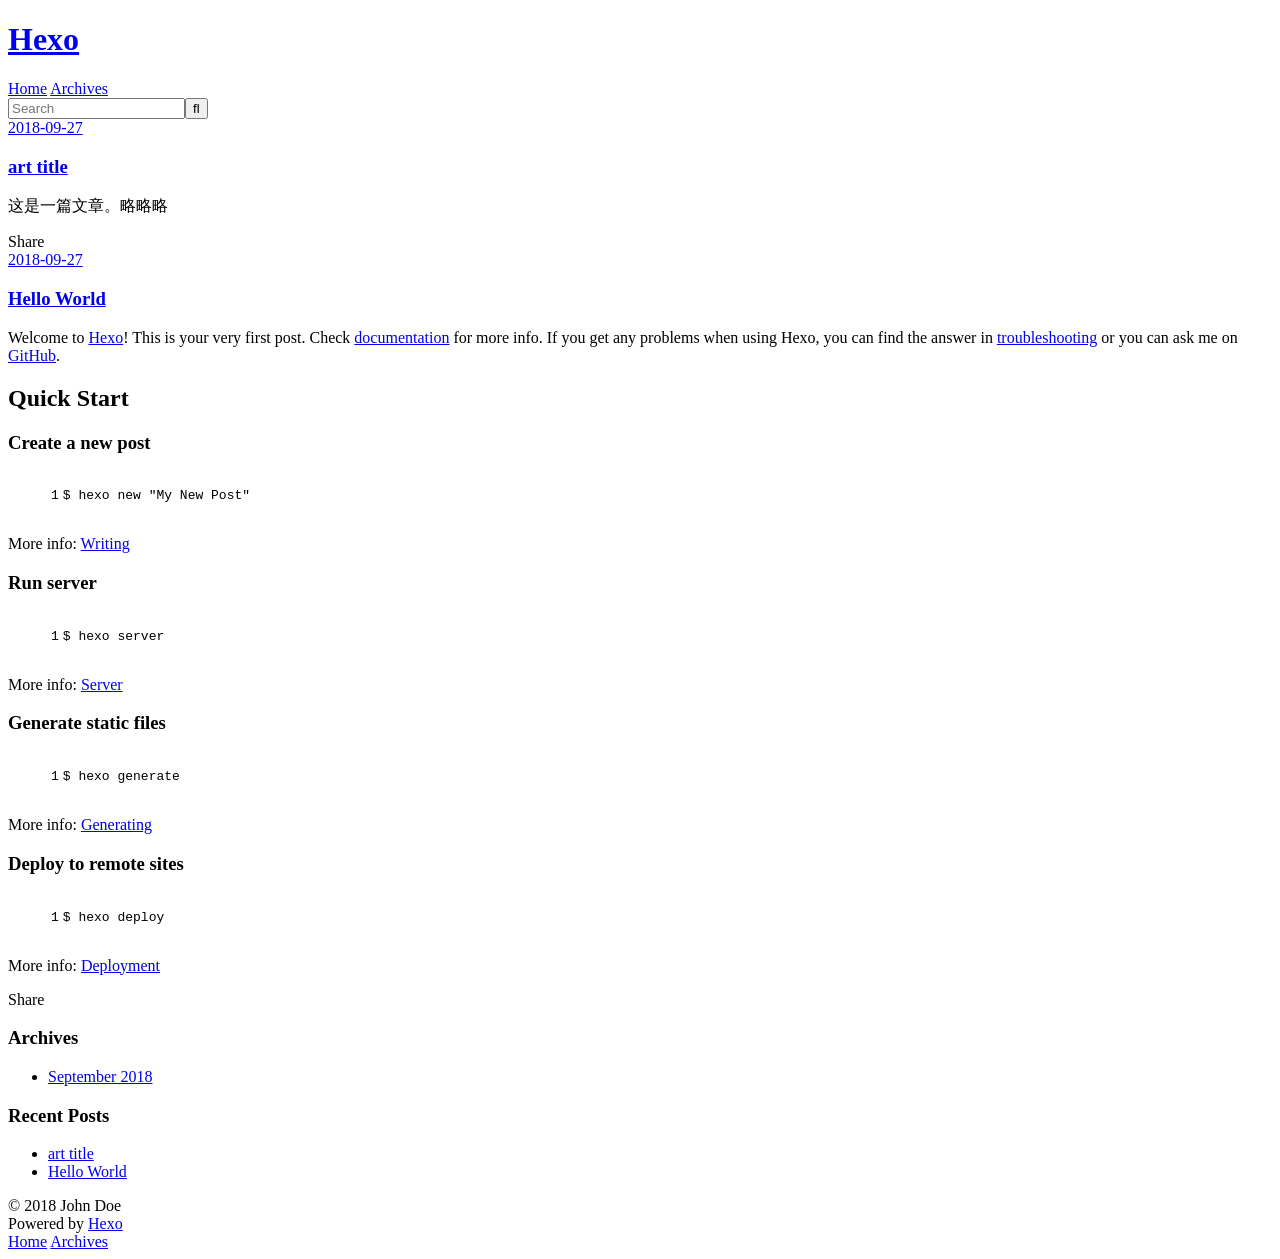
==== index.html @ 640b7ca9 "Site updated: 2018-09-27 11:17:04" ====
<!DOCTYPE html>
<html>
<head>
  <meta charset="utf-8">
  

  
  <title>Hexo</title>
  <meta name="viewport" content="width=device-width, initial-scale=1, maximum-scale=1">
  <meta property="og:type" content="website">
<meta property="og:title" content="Hexo">
<meta property="og:url" content="http://yoursite.com/index.html">
<meta property="og:site_name" content="Hexo">
<meta property="og:locale" content="default">
<meta name="twitter:card" content="summary">
<meta name="twitter:title" content="Hexo">
  
    <link rel="alternate" href="/atom.xml" title="Hexo" type="application/atom+xml">
  
  
    <link rel="icon" href="/favicon.png">
  
  
    <link href="//fonts.googleapis.com/css?family=Source+Code+Pro" rel="stylesheet" type="text/css">
  
  <link rel="stylesheet" href="/css/style.css">
</head>

<body>
  <div id="container">
    <div id="wrap">
      <header id="header">
  <div id="banner"></div>
  <div id="header-outer" class="outer">
    <div id="header-title" class="inner">
      <h1 id="logo-wrap">
        <a href="/" id="logo">Hexo</a>
      </h1>
      
    </div>
    <div id="header-inner" class="inner">
      <nav id="main-nav">
        <a id="main-nav-toggle" class="nav-icon"></a>
        
          <a class="main-nav-link" href="/">Home</a>
        
          <a class="main-nav-link" href="/archives">Archives</a>
        
      </nav>
      <nav id="sub-nav">
        
          <a id="nav-rss-link" class="nav-icon" href="/atom.xml" title="RSS Feed"></a>
        
        <a id="nav-search-btn" class="nav-icon" title="Search"></a>
      </nav>
      <div id="search-form-wrap">
        <form action="//google.com/search" method="get" accept-charset="UTF-8" class="search-form"><input type="search" name="q" class="search-form-input" placeholder="Search"><button type="submit" class="search-form-submit">&#xF002;</button><input type="hidden" name="sitesearch" value="http://yoursite.com"></form>
      </div>
    </div>
  </div>
</header>
      <div class="outer">
        <section id="main">
  
    <article id="post-art-title" class="article article-type-post" itemscope itemprop="blogPost">
  <div class="article-meta">
    <a href="/2018/09/27/art-title/" class="article-date">
  <time datetime="2018-09-27T03:15:51.000Z" itemprop="datePublished">2018-09-27</time>
</a>
    
  </div>
  <div class="article-inner">
    
    
      <header class="article-header">
        
  
    <h1 itemprop="name">
      <a class="article-title" href="/2018/09/27/art-title/">art title</a>
    </h1>
  

      </header>
    
    <div class="article-entry" itemprop="articleBody">
      
        <p>这是一篇文章。略略略</p>

      
    </div>
    <footer class="article-footer">
      <a data-url="http://yoursite.com/2018/09/27/art-title/" data-id="cjmk0c4ak0000vgu1s6z50jwd" class="article-share-link">Share</a>
      
      
    </footer>
  </div>
  
</article>


  
    <article id="post-hello-world" class="article article-type-post" itemscope itemprop="blogPost">
  <div class="article-meta">
    <a href="/2018/09/27/hello-world/" class="article-date">
  <time datetime="2018-09-27T02:35:08.079Z" itemprop="datePublished">2018-09-27</time>
</a>
    
  </div>
  <div class="article-inner">
    
    
      <header class="article-header">
        
  
    <h1 itemprop="name">
      <a class="article-title" href="/2018/09/27/hello-world/">Hello World</a>
    </h1>
  

      </header>
    
    <div class="article-entry" itemprop="articleBody">
      
        <p>Welcome to <a href="https://hexo.io/" target="_blank" rel="noopener">Hexo</a>! This is your very first post. Check <a href="https://hexo.io/docs/" target="_blank" rel="noopener">documentation</a> for more info. If you get any problems when using Hexo, you can find the answer in <a href="https://hexo.io/docs/troubleshooting.html" target="_blank" rel="noopener">troubleshooting</a> or you can ask me on <a href="https://github.com/hexojs/hexo/issues" target="_blank" rel="noopener">GitHub</a>.</p>
<h2 id="Quick-Start"><a href="#Quick-Start" class="headerlink" title="Quick Start"></a>Quick Start</h2><h3 id="Create-a-new-post"><a href="#Create-a-new-post" class="headerlink" title="Create a new post"></a>Create a new post</h3><figure class="highlight bash"><table><tr><td class="gutter"><pre><span class="line">1</span><br></pre></td><td class="code"><pre><span class="line">$ hexo new <span class="string">"My New Post"</span></span><br></pre></td></tr></table></figure>
<p>More info: <a href="https://hexo.io/docs/writing.html" target="_blank" rel="noopener">Writing</a></p>
<h3 id="Run-server"><a href="#Run-server" class="headerlink" title="Run server"></a>Run server</h3><figure class="highlight bash"><table><tr><td class="gutter"><pre><span class="line">1</span><br></pre></td><td class="code"><pre><span class="line">$ hexo server</span><br></pre></td></tr></table></figure>
<p>More info: <a href="https://hexo.io/docs/server.html" target="_blank" rel="noopener">Server</a></p>
<h3 id="Generate-static-files"><a href="#Generate-static-files" class="headerlink" title="Generate static files"></a>Generate static files</h3><figure class="highlight bash"><table><tr><td class="gutter"><pre><span class="line">1</span><br></pre></td><td class="code"><pre><span class="line">$ hexo generate</span><br></pre></td></tr></table></figure>
<p>More info: <a href="https://hexo.io/docs/generating.html" target="_blank" rel="noopener">Generating</a></p>
<h3 id="Deploy-to-remote-sites"><a href="#Deploy-to-remote-sites" class="headerlink" title="Deploy to remote sites"></a>Deploy to remote sites</h3><figure class="highlight bash"><table><tr><td class="gutter"><pre><span class="line">1</span><br></pre></td><td class="code"><pre><span class="line">$ hexo deploy</span><br></pre></td></tr></table></figure>
<p>More info: <a href="https://hexo.io/docs/deployment.html" target="_blank" rel="noopener">Deployment</a></p>

      
    </div>
    <footer class="article-footer">
      <a data-url="http://yoursite.com/2018/09/27/hello-world/" data-id="cjmk0c4ak0001vgu152ppiwdq" class="article-share-link">Share</a>
      
      
    </footer>
  </div>
  
</article>


  


</section>
        
          <aside id="sidebar">
  
    

  
    

  
    
  
    
  <div class="widget-wrap">
    <h3 class="widget-title">Archives</h3>
    <div class="widget">
      <ul class="archive-list"><li class="archive-list-item"><a class="archive-list-link" href="/archives/2018/09/">September 2018</a></li></ul>
    </div>
  </div>


  
    
  <div class="widget-wrap">
    <h3 class="widget-title">Recent Posts</h3>
    <div class="widget">
      <ul>
        
          <li>
            <a href="/2018/09/27/art-title/">art title</a>
          </li>
        
          <li>
            <a href="/2018/09/27/hello-world/">Hello World</a>
          </li>
        
      </ul>
    </div>
  </div>

  
</aside>
        
      </div>
      <footer id="footer">
  
  <div class="outer">
    <div id="footer-info" class="inner">
      &copy; 2018 John Doe<br>
      Powered by <a href="http://hexo.io/" target="_blank">Hexo</a>
    </div>
  </div>
</footer>
    </div>
    <nav id="mobile-nav">
  
    <a href="/" class="mobile-nav-link">Home</a>
  
    <a href="/archives" class="mobile-nav-link">Archives</a>
  
</nav>
    

<script src="//ajax.googleapis.com/ajax/libs/jquery/2.0.3/jquery.min.js"></script>


  <link rel="stylesheet" href="/fancybox/jquery.fancybox.css">
  <script src="/fancybox/jquery.fancybox.pack.js"></script>


<script src="/js/script.js"></script>



  </div>
</body>
</html>
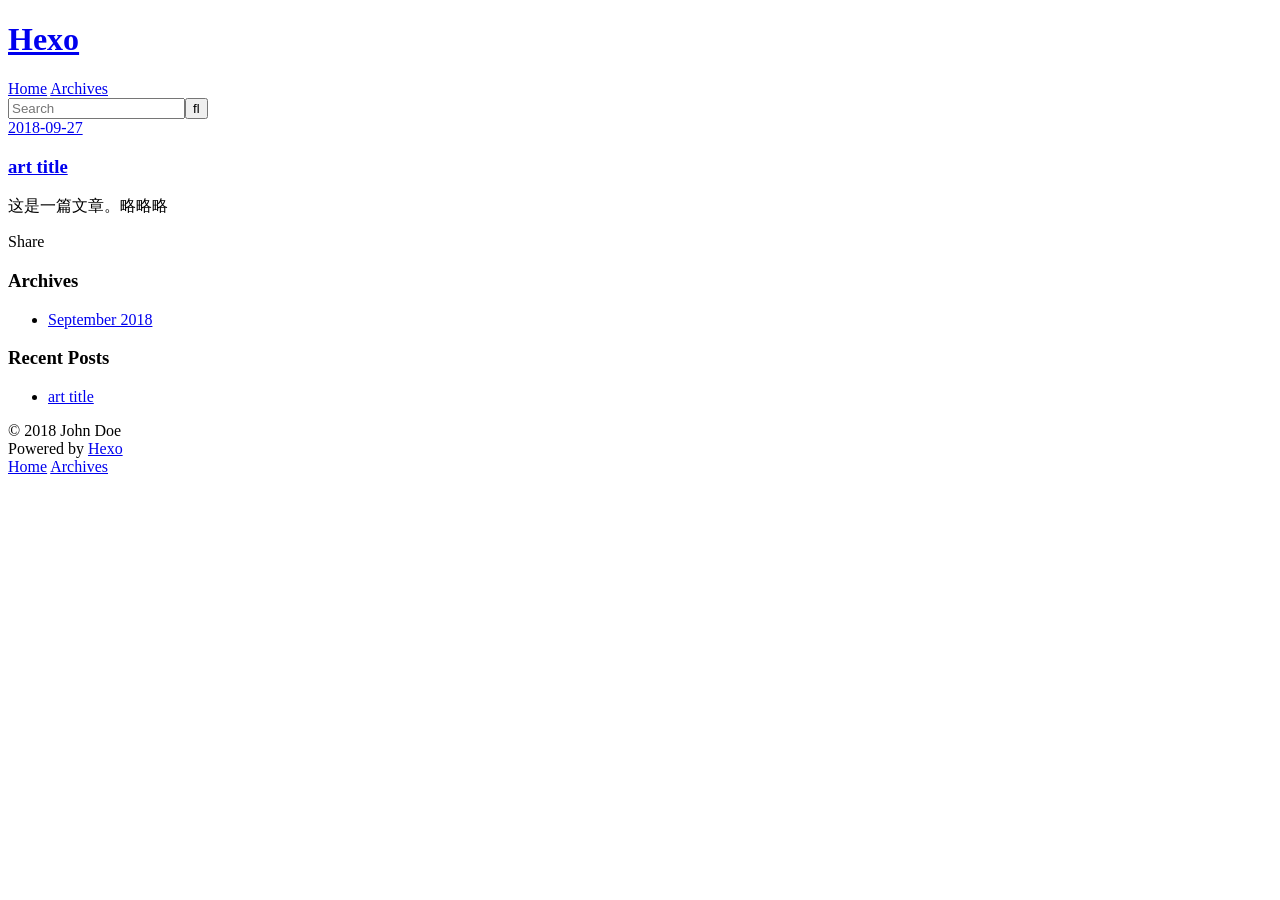
==== commit 0c1cc447: "Site updated: 2018-09-27 11:26:50" ====
--- a/index.html
+++ b/index.html
@@ -89,52 +89,7 @@
       
     </div>
     <footer class="article-footer">
-      <a data-url="http://yoursite.com/2018/09/27/art-title/" data-id="cjmk0c4ak0000vgu1s6z50jwd" class="article-share-link">Share</a>
-      
-      
-    </footer>
-  </div>
-  
-</article>
-
-
-  
-    <article id="post-hello-world" class="article article-type-post" itemscope itemprop="blogPost">
-  <div class="article-meta">
-    <a href="/2018/09/27/hello-world/" class="article-date">
-  <time datetime="2018-09-27T02:35:08.079Z" itemprop="datePublished">2018-09-27</time>
-</a>
-    
-  </div>
-  <div class="article-inner">
-    
-    
-      <header class="article-header">
-        
-  
-    <h1 itemprop="name">
-      <a class="article-title" href="/2018/09/27/hello-world/">Hello World</a>
-    </h1>
-  
-
-      </header>
-    
-    <div class="article-entry" itemprop="articleBody">
-      
-        <p>Welcome to <a href="https://hexo.io/" target="_blank" rel="noopener">Hexo</a>! This is your very first post. Check <a href="https://hexo.io/docs/" target="_blank" rel="noopener">documentation</a> for more info. If you get any problems when using Hexo, you can find the answer in <a href="https://hexo.io/docs/troubleshooting.html" target="_blank" rel="noopener">troubleshooting</a> or you can ask me on <a href="https://github.com/hexojs/hexo/issues" target="_blank" rel="noopener">GitHub</a>.</p>
-<h2 id="Quick-Start"><a href="#Quick-Start" class="headerlink" title="Quick Start"></a>Quick Start</h2><h3 id="Create-a-new-post"><a href="#Create-a-new-post" class="headerlink" title="Create a new post"></a>Create a new post</h3><figure class="highlight bash"><table><tr><td class="gutter"><pre><span class="line">1</span><br></pre></td><td class="code"><pre><span class="line">$ hexo new <span class="string">"My New Post"</span></span><br></pre></td></tr></table></figure>
-<p>More info: <a href="https://hexo.io/docs/writing.html" target="_blank" rel="noopener">Writing</a></p>
-<h3 id="Run-server"><a href="#Run-server" class="headerlink" title="Run server"></a>Run server</h3><figure class="highlight bash"><table><tr><td class="gutter"><pre><span class="line">1</span><br></pre></td><td class="code"><pre><span class="line">$ hexo server</span><br></pre></td></tr></table></figure>
-<p>More info: <a href="https://hexo.io/docs/server.html" target="_blank" rel="noopener">Server</a></p>
-<h3 id="Generate-static-files"><a href="#Generate-static-files" class="headerlink" title="Generate static files"></a>Generate static files</h3><figure class="highlight bash"><table><tr><td class="gutter"><pre><span class="line">1</span><br></pre></td><td class="code"><pre><span class="line">$ hexo generate</span><br></pre></td></tr></table></figure>
-<p>More info: <a href="https://hexo.io/docs/generating.html" target="_blank" rel="noopener">Generating</a></p>
-<h3 id="Deploy-to-remote-sites"><a href="#Deploy-to-remote-sites" class="headerlink" title="Deploy to remote sites"></a>Deploy to remote sites</h3><figure class="highlight bash"><table><tr><td class="gutter"><pre><span class="line">1</span><br></pre></td><td class="code"><pre><span class="line">$ hexo deploy</span><br></pre></td></tr></table></figure>
-<p>More info: <a href="https://hexo.io/docs/deployment.html" target="_blank" rel="noopener">Deployment</a></p>
-
-      
-    </div>
-    <footer class="article-footer">
-      <a data-url="http://yoursite.com/2018/09/27/hello-world/" data-id="cjmk0c4ak0001vgu152ppiwdq" class="article-share-link">Share</a>
+      <a data-url="http://yoursite.com/2018/09/27/art-title/" data-id="cjmk0ost70000u4u1k6teid4o" class="article-share-link">Share</a>
       
       
     </footer>
@@ -178,10 +133,6 @@
             <a href="/2018/09/27/art-title/">art title</a>
           </li>
         
-          <li>
-            <a href="/2018/09/27/hello-world/">Hello World</a>
-          </li>
-        
       </ul>
     </div>
   </div>
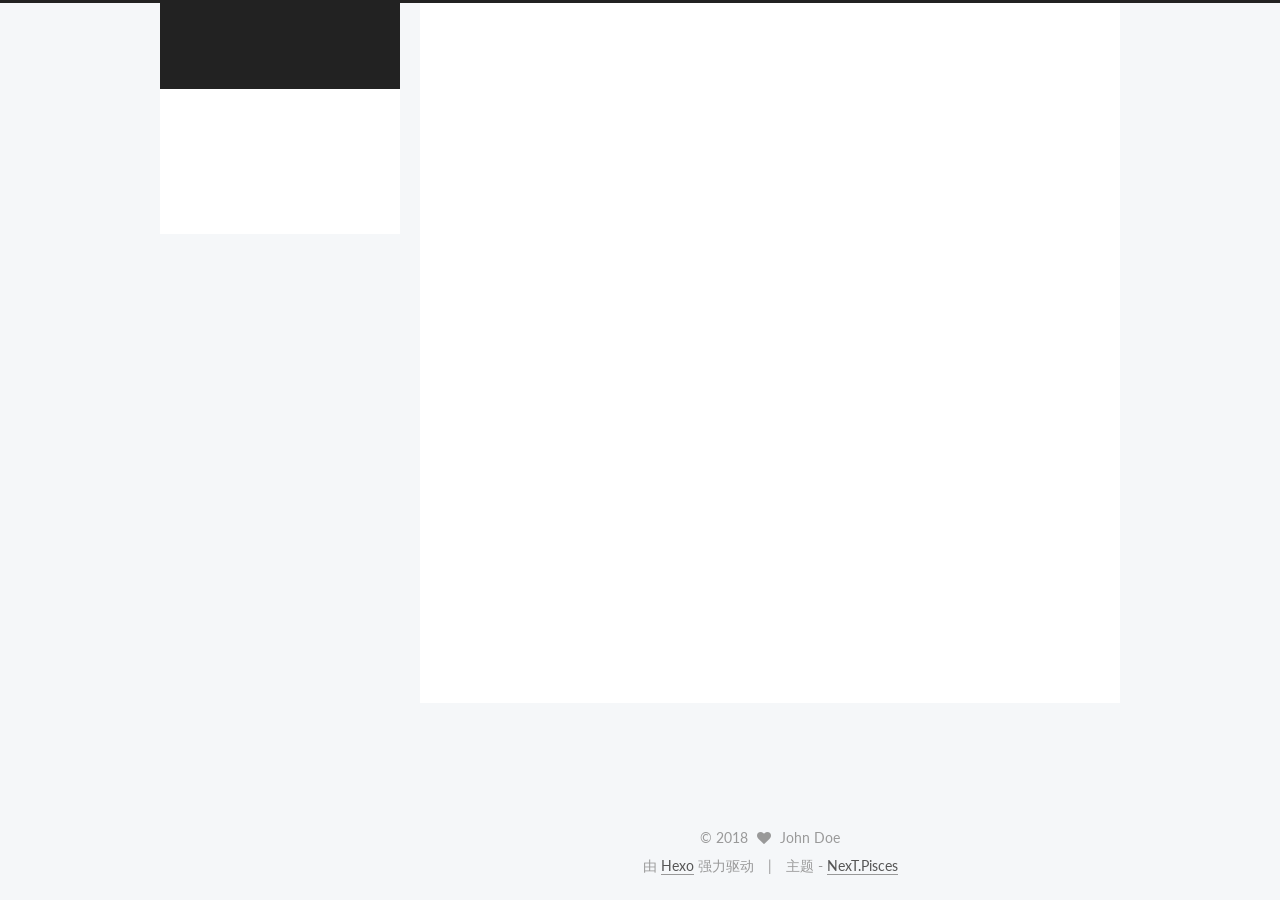
==== commit 8c8698f7: "Site updated: 2018-09-27 18:50:25" ====
--- a/index.html
+++ b/index.html
@@ -1,176 +1,623 @@
 <!DOCTYPE html>
-<html>
+
+
+
+  
+
+
+<html class="theme-next pisces use-motion" lang="zh-Hans">
 <head>
-  <meta charset="utf-8">
-  
-
-  
-  <title>Hexo</title>
-  <meta name="viewport" content="width=device-width, initial-scale=1, maximum-scale=1">
-  <meta property="og:type" content="website">
+  <meta charset="UTF-8"/>
+<meta http-equiv="X-UA-Compatible" content="IE=edge" />
+<meta name="viewport" content="width=device-width, initial-scale=1, maximum-scale=1"/>
+<meta name="theme-color" content="#222">
+
+
+
+
+
+
+
+
+
+<meta http-equiv="Cache-Control" content="no-transform" />
+<meta http-equiv="Cache-Control" content="no-siteapp" />
+
+
+
+
+
+
+
+
+
+
+
+
+
+
+
+  
+  
+  <link href="/lib/fancybox/source/jquery.fancybox.css?v=2.1.5" rel="stylesheet" type="text/css" />
+
+
+
+
+  
+  
+  
+  
+
+  
+    
+    
+  
+
+  
+
+  
+
+  
+
+  
+
+  
+    
+    
+    <link href="//fonts.googleapis.com/css?family=Lato:300,300italic,400,400italic,700,700italic&subset=latin,latin-ext" rel="stylesheet" type="text/css">
+  
+
+
+
+
+
+
+<link href="/lib/font-awesome/css/font-awesome.min.css?v=4.6.2" rel="stylesheet" type="text/css" />
+
+<link href="/css/main.css?v=5.1.2" rel="stylesheet" type="text/css" />
+
+
+  <meta name="keywords" content="Hexo, NexT" />
+
+
+
+
+
+
+
+
+  <link rel="shortcut icon" type="image/x-icon" href="/favicon.ico?v=5.1.2" />
+
+
+
+
+
+
+<meta property="og:type" content="website">
 <meta property="og:title" content="Hexo">
 <meta property="og:url" content="http://yoursite.com/index.html">
 <meta property="og:site_name" content="Hexo">
-<meta property="og:locale" content="default">
+<meta property="og:locale" content="zh-Hans">
 <meta name="twitter:card" content="summary">
 <meta name="twitter:title" content="Hexo">
-  
-    <link rel="alternate" href="/atom.xml" title="Hexo" type="application/atom+xml">
-  
-  
-    <link rel="icon" href="/favicon.png">
-  
-  
-    <link href="//fonts.googleapis.com/css?family=Source+Code+Pro" rel="stylesheet" type="text/css">
-  
-  <link rel="stylesheet" href="/css/style.css">
+
+
+
+<script type="text/javascript" id="hexo.configurations">
+  var NexT = window.NexT || {};
+  var CONFIG = {
+    root: '/',
+    scheme: 'Pisces',
+    sidebar: {"position":"left","display":"post","offset":12,"offset_float":12,"b2t":false,"scrollpercent":false,"onmobile":false},
+    fancybox: true,
+    tabs: true,
+    motion: true,
+    duoshuo: {
+      userId: '0',
+      author: '博主'
+    },
+    algolia: {
+      applicationID: '',
+      apiKey: '',
+      indexName: '',
+      hits: {"per_page":10},
+      labels: {"input_placeholder":"Search for Posts","hits_empty":"We didn't find any results for the search: ${query}","hits_stats":"${hits} results found in ${time} ms"}
+    }
+  };
+</script>
+
+
+
+  <link rel="canonical" href="http://yoursite.com/"/>
+
+
+
+
+
+  <title>Hexo</title>
+  
+
+
+
+
+
+
+
+
+
+
+
+
+
+
 </head>
 
-<body>
-  <div id="container">
-    <div id="wrap">
-      <header id="header">
-  <div id="banner"></div>
-  <div id="header-outer" class="outer">
-    <div id="header-title" class="inner">
-      <h1 id="logo-wrap">
-        <a href="/" id="logo">Hexo</a>
-      </h1>
-      
+<body itemscope itemtype="http://schema.org/WebPage" lang="zh-Hans">
+
+  
+  
+    
+  
+
+  <div class="container sidebar-position-left 
+   page-home 
+ ">
+    <div class="headband"></div>
+
+    <header id="header" class="header" itemscope itemtype="http://schema.org/WPHeader">
+      <div class="header-inner"><div class="site-brand-wrapper">
+  <div class="site-meta ">
+    
+
+    <div class="custom-logo-site-title">
+      <a href="/"  class="brand" rel="start">
+        <span class="logo-line-before"><i></i></span>
+        <span class="site-title">Hexo</span>
+        <span class="logo-line-after"><i></i></span>
+      </a>
     </div>
-    <div id="header-inner" class="inner">
-      <nav id="main-nav">
-        <a id="main-nav-toggle" class="nav-icon"></a>
-        
-          <a class="main-nav-link" href="/">Home</a>
-        
-          <a class="main-nav-link" href="/archives">Archives</a>
-        
-      </nav>
-      <nav id="sub-nav">
-        
-          <a id="nav-rss-link" class="nav-icon" href="/atom.xml" title="RSS Feed"></a>
-        
-        <a id="nav-search-btn" class="nav-icon" title="Search"></a>
-      </nav>
-      <div id="search-form-wrap">
-        <form action="//google.com/search" method="get" accept-charset="UTF-8" class="search-form"><input type="search" name="q" class="search-form-input" placeholder="Search"><button type="submit" class="search-form-submit">&#xF002;</button><input type="hidden" name="sitesearch" value="http://yoursite.com"></form>
-      </div>
+      
+        <p class="site-subtitle"></p>
+      
+  </div>
+
+  <div class="site-nav-toggle">
+    <button>
+      <span class="btn-bar"></span>
+      <span class="btn-bar"></span>
+      <span class="btn-bar"></span>
+    </button>
+  </div>
+</div>
+
+<nav class="site-nav">
+  
+
+  
+    <ul id="menu" class="menu">
+      
+        
+        <li class="menu-item menu-item-home">
+          <a href="/" rel="section">
+            
+              <i class="menu-item-icon fa fa-fw fa-home"></i> <br />
+            
+            首页
+          </a>
+        </li>
+      
+        
+        <li class="menu-item menu-item-archives">
+          <a href="/archives/" rel="section">
+            
+              <i class="menu-item-icon fa fa-fw fa-archive"></i> <br />
+            
+            归档
+          </a>
+        </li>
+      
+        
+        <li class="menu-item menu-item-tags">
+          <a href="/tags/" rel="section">
+            
+              <i class="menu-item-icon fa fa-fw fa-tags"></i> <br />
+            
+            标签
+          </a>
+        </li>
+      
+
+      
+    </ul>
+  
+
+  
+</nav>
+
+
+
+ </div>
+    </header>
+
+    <main id="main" class="main">
+      <div class="main-inner">
+        <div class="content-wrap">
+          <div id="content" class="content">
+            
+  <section id="posts" class="posts-expand">
+    
+      
+
+  
+
+  
+  
+  
+
+  <article class="post post-type-normal" itemscope itemtype="http://schema.org/Article">
+  
+  
+  
+  <div class="post-block">
+    <link itemprop="mainEntityOfPage" href="http://yoursite.com/2018/09/27/art-title/">
+
+    <span hidden itemprop="author" itemscope itemtype="http://schema.org/Person">
+      <meta itemprop="name" content="John Doe">
+      <meta itemprop="description" content="">
+      <meta itemprop="image" content="/images/avatar.gif">
+    </span>
+
+    <span hidden itemprop="publisher" itemscope itemtype="http://schema.org/Organization">
+      <meta itemprop="name" content="Hexo">
+    </span>
+
+    
+      <header class="post-header">
+
+        
+        
+          <h1 class="post-title" itemprop="name headline">
+                
+                <a class="post-title-link" href="/2018/09/27/art-title/" itemprop="url">art title</a></h1>
+        
+
+        <div class="post-meta">
+          <span class="post-time">
+            
+              <span class="post-meta-item-icon">
+                <i class="fa fa-calendar-o"></i>
+              </span>
+              
+                <span class="post-meta-item-text">发表于</span>
+              
+              <time title="创建于" itemprop="dateCreated datePublished" datetime="2018-09-27T11:15:51+08:00">
+                2018-09-27
+              </time>
+            
+
+            
+
+            
+          </span>
+
+          
+
+          
+            
+          
+
+          
+          
+
+          
+
+          
+
+          
+
+        </div>
+      </header>
+    
+
+    
+    
+    
+    <div class="post-body" itemprop="articleBody">
+
+      
+      
+
+      
+        
+          
+            <p>这是一篇文章。略略略</p>
+
+          
+        
+      
+    </div>
+    
+    
+    
+
+    
+
+    
+
+    
+
+    <footer class="post-footer">
+      
+
+      
+
+      
+
+      
+      
+        <div class="post-eof"></div>
+      
+    </footer>
+  </div>
+  
+  
+  
+  </article>
+
+
+    
+  </section>
+
+  
+
+
+          </div>
+          
+
+
+          
+
+        </div>
+        
+          
+  
+  <div class="sidebar-toggle">
+    <div class="sidebar-toggle-line-wrap">
+      <span class="sidebar-toggle-line sidebar-toggle-line-first"></span>
+      <span class="sidebar-toggle-line sidebar-toggle-line-middle"></span>
+      <span class="sidebar-toggle-line sidebar-toggle-line-last"></span>
     </div>
   </div>
-</header>
-      <div class="outer">
-        <section id="main">
-  
-    <article id="post-art-title" class="article article-type-post" itemscope itemprop="blogPost">
-  <div class="article-meta">
-    <a href="/2018/09/27/art-title/" class="article-date">
-  <time datetime="2018-09-27T03:15:51.000Z" itemprop="datePublished">2018-09-27</time>
-</a>
-    
+
+  <aside id="sidebar" class="sidebar">
+    
+    <div class="sidebar-inner">
+
+      
+
+      
+
+      <section class="site-overview sidebar-panel sidebar-panel-active">
+        <div class="site-author motion-element" itemprop="author" itemscope itemtype="http://schema.org/Person">
+          <img class="site-author-image" itemprop="image"
+               src="/images/avatar.gif"
+               alt="John Doe" />
+          <p class="site-author-name" itemprop="name">John Doe</p>
+           
+              <p class="site-description motion-element" itemprop="description"></p>
+          
+        </div>
+        <nav class="site-state motion-element">
+
+          
+            <div class="site-state-item site-state-posts">
+              <a href="/archives/">
+                <span class="site-state-item-count">1</span>
+                <span class="site-state-item-name">日志</span>
+              </a>
+            </div>
+          
+
+          
+
+          
+
+        </nav>
+
+        
+
+        <div class="links-of-author motion-element">
+          
+        </div>
+
+        
+        
+
+        
+        
+
+        
+
+
+      </section>
+
+      
+
+      
+
+    </div>
+  </aside>
+
+
+        
+      </div>
+    </main>
+
+    <footer id="footer" class="footer">
+      <div class="footer-inner">
+        <div class="copyright" >
+  
+  &copy; 
+  <span itemprop="copyrightYear">2018</span>
+  <span class="with-love">
+    <i class="fa fa-heart"></i>
+  </span>
+  <span class="author" itemprop="copyrightHolder">John Doe</span>
+</div>
+
+
+<div class="powered-by">
+  由 <a class="theme-link" href="https://hexo.io">Hexo</a> 强力驱动
+</div>
+
+<div class="theme-info">
+  主题 -
+  <a class="theme-link" href="https://github.com/iissnan/hexo-theme-next">
+    NexT.Pisces
+  </a>
+</div>
+
+
+        
+
+        
+      </div>
+    </footer>
+
+    
+      <div class="back-to-top">
+        <i class="fa fa-arrow-up"></i>
+        
+      </div>
+    
+
   </div>
-  <div class="article-inner">
-    
-    
-      <header class="article-header">
-        
-  
-    <h1 itemprop="name">
-      <a class="article-title" href="/2018/09/27/art-title/">art title</a>
-    </h1>
-  
-
-      </header>
-    
-    <div class="article-entry" itemprop="articleBody">
-      
-        <p>这是一篇文章。略略略</p>
-
-      
-    </div>
-    <footer class="article-footer">
-      <a data-url="http://yoursite.com/2018/09/27/art-title/" data-id="cjmk0ost70000u4u1k6teid4o" class="article-share-link">Share</a>
-      
-      
-    </footer>
-  </div>
-  
-</article>
-
-
-  
-
-
-</section>
-        
-          <aside id="sidebar">
-  
-    
-
-  
-    
-
-  
-    
-  
-    
-  <div class="widget-wrap">
-    <h3 class="widget-title">Archives</h3>
-    <div class="widget">
-      <ul class="archive-list"><li class="archive-list-item"><a class="archive-list-link" href="/archives/2018/09/">September 2018</a></li></ul>
-    </div>
-  </div>
-
-
-  
-    
-  <div class="widget-wrap">
-    <h3 class="widget-title">Recent Posts</h3>
-    <div class="widget">
-      <ul>
-        
-          <li>
-            <a href="/2018/09/27/art-title/">art title</a>
-          </li>
-        
-      </ul>
-    </div>
-  </div>
-
-  
-</aside>
-        
-      </div>
-      <footer id="footer">
-  
-  <div class="outer">
-    <div id="footer-info" class="inner">
-      &copy; 2018 John Doe<br>
-      Powered by <a href="http://hexo.io/" target="_blank">Hexo</a>
-    </div>
-  </div>
-</footer>
-    </div>
-    <nav id="mobile-nav">
-  
-    <a href="/" class="mobile-nav-link">Home</a>
-  
-    <a href="/archives" class="mobile-nav-link">Archives</a>
-  
-</nav>
-    
-
-<script src="//ajax.googleapis.com/ajax/libs/jquery/2.0.3/jquery.min.js"></script>
-
-
-  <link rel="stylesheet" href="/fancybox/jquery.fancybox.css">
-  <script src="/fancybox/jquery.fancybox.pack.js"></script>
-
-
-<script src="/js/script.js"></script>
-
-
-
-  </div>
+
+  
+
+<script type="text/javascript">
+  if (Object.prototype.toString.call(window.Promise) !== '[object Function]') {
+    window.Promise = null;
+  }
+</script>
+
+
+
+
+
+
+
+
+
+  
+
+
+
+
+
+
+
+
+
+
+
+
+  
+  <script type="text/javascript" src="/lib/jquery/index.js?v=2.1.3"></script>
+
+  
+  <script type="text/javascript" src="/lib/fastclick/lib/fastclick.min.js?v=1.0.6"></script>
+
+  
+  <script type="text/javascript" src="/lib/jquery_lazyload/jquery.lazyload.js?v=1.9.7"></script>
+
+  
+  <script type="text/javascript" src="/lib/velocity/velocity.min.js?v=1.2.1"></script>
+
+  
+  <script type="text/javascript" src="/lib/velocity/velocity.ui.min.js?v=1.2.1"></script>
+
+  
+  <script type="text/javascript" src="/lib/fancybox/source/jquery.fancybox.pack.js?v=2.1.5"></script>
+
+
+  
+
+
+  <script type="text/javascript" src="/js/src/utils.js?v=5.1.2"></script>
+
+  <script type="text/javascript" src="/js/src/motion.js?v=5.1.2"></script>
+
+
+
+  
+  
+
+
+  <script type="text/javascript" src="/js/src/affix.js?v=5.1.2"></script>
+
+  <script type="text/javascript" src="/js/src/schemes/pisces.js?v=5.1.2"></script>
+
+
+
+  
+    <script type="text/javascript" src="/js/src/scrollspy.js?v=5.1.2"></script>
+<script type="text/javascript" src="/js/src/post-details.js?v=5.1.2"></script>
+
+  
+
+  
+
+
+  <script type="text/javascript" src="/js/src/bootstrap.js?v=5.1.2"></script>
+
+
+
+  
+
+
+  
+
+
+
+
+	
+
+
+
+
+
+  
+
+
+
+
+
+  
+
+
+
+
+
+
+  
+
+
+
+
+
+  
+
+  
+
+  
+
+  
+
+  
+
+  
+
 </body>
-</html>+</html>
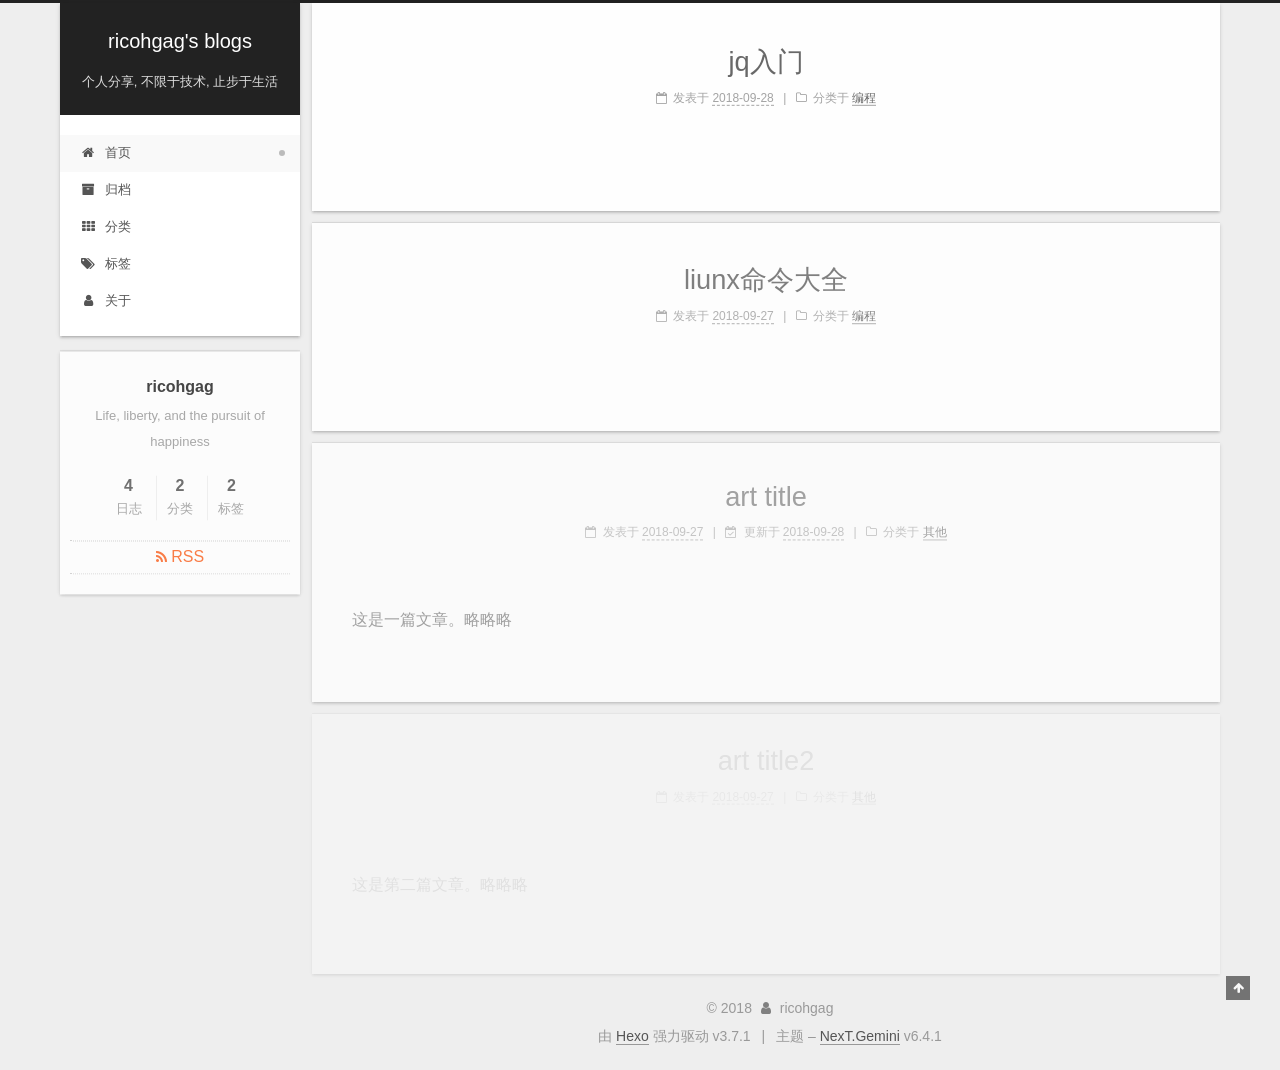
==== commit aeefcfcb: "Site updated: 2018-09-28 18:58:47" ====
--- a/index.html
+++ b/index.html
@@ -2,15 +2,27 @@
 
 
 
-  
-
-
-<html class="theme-next pisces use-motion" lang="zh-Hans">
+
+
+
+
+
+
+
+
+
+  
+
+
+<html class="theme-next gemini use-motion" lang="zh-CN">
 <head>
   <meta charset="UTF-8"/>
 <meta http-equiv="X-UA-Compatible" content="IE=edge" />
-<meta name="viewport" content="width=device-width, initial-scale=1, maximum-scale=1"/>
+<meta name="viewport" content="width=device-width, initial-scale=1, maximum-scale=2"/>
 <meta name="theme-color" content="#222">
+
+
+
 
 
 
@@ -37,36 +49,7 @@
 
 
 
-  
-  
-  <link href="/lib/fancybox/source/jquery.fancybox.css?v=2.1.5" rel="stylesheet" type="text/css" />
-
-
-
-
-  
-  
-  
-  
-
-  
-    
-    
-  
-
-  
-
-  
-
-  
-
-  
-
-  
-    
-    
-    <link href="//fonts.googleapis.com/css?family=Lato:300,300italic,400,400italic,700,700italic&subset=latin,latin-ext" rel="stylesheet" type="text/css">
-  
+
 
 
 
@@ -75,32 +58,25 @@
 
 <link href="/lib/font-awesome/css/font-awesome.min.css?v=4.6.2" rel="stylesheet" type="text/css" />
 
-<link href="/css/main.css?v=5.1.2" rel="stylesheet" type="text/css" />
-
-
-  <meta name="keywords" content="Hexo, NexT" />
-
-
-
-
-
-
-
-
-  <link rel="shortcut icon" type="image/x-icon" href="/favicon.ico?v=5.1.2" />
-
-
-
-
-
-
-<meta property="og:type" content="website">
-<meta property="og:title" content="Hexo">
-<meta property="og:url" content="http://yoursite.com/index.html">
-<meta property="og:site_name" content="Hexo">
-<meta property="og:locale" content="zh-Hans">
-<meta name="twitter:card" content="summary">
-<meta name="twitter:title" content="Hexo">
+<link href="/css/main.css?v=6.4.1" rel="stylesheet" type="text/css" />
+
+
+  <link rel="apple-touch-icon" sizes="180x180" href="/images/apple-touch-icon-next.png?v=6.4.1">
+
+
+  <link rel="icon" type="image/png" sizes="32x32" href="/images/favicon-32x32-next.png?v=6.4.1">
+
+
+  <link rel="icon" type="image/png" sizes="16x16" href="/images/favicon-16x16-next.png?v=6.4.1">
+
+
+  <link rel="mask-icon" href="/images/logo.svg?v=6.4.1" color="#222">
+
+
+
+
+
+
 
 
 
@@ -108,15 +84,14 @@
   var NexT = window.NexT || {};
   var CONFIG = {
     root: '/',
-    scheme: 'Pisces',
-    sidebar: {"position":"left","display":"post","offset":12,"offset_float":12,"b2t":false,"scrollpercent":false,"onmobile":false},
-    fancybox: true,
+    scheme: 'Gemini',
+    version: '6.4.1',
+    sidebar: {"position":"left","display":"post","offset":12,"b2t":false,"scrollpercent":false,"onmobile":false},
+    fancybox: false,
+    fastclick: false,
+    lazyload: false,
     tabs: true,
-    motion: true,
-    duoshuo: {
-      userId: '0',
-      author: '博主'
-    },
+    motion: {"enable":true,"async":false,"transition":{"post_block":"fadeIn","post_header":"slideDownIn","post_body":"slideDownIn","coll_header":"slideLeftIn","sidebar":"slideUpIn"}},
     algolia: {
       applicationID: '',
       apiKey: '',
@@ -128,32 +103,80 @@
 </script>
 
 
+  
+
+
+
+
+  <meta name="description" content="Life, liberty, and the pursuit of happiness">
+<meta property="og:type" content="website">
+<meta property="og:title" content="ricohgag&#39;s blogs">
+<meta property="og:url" content="http://yoursite.com/index.html">
+<meta property="og:site_name" content="ricohgag&#39;s blogs">
+<meta property="og:description" content="Life, liberty, and the pursuit of happiness">
+<meta property="og:locale" content="zh-CN">
+<meta name="twitter:card" content="summary">
+<meta name="twitter:title" content="ricohgag&#39;s blogs">
+<meta name="twitter:description" content="Life, liberty, and the pursuit of happiness">
+
+
+
+  <link rel="alternate" href="/atom.xml" title="ricohgag's blogs" type="application/atom+xml" />
+
+
+
 
   <link rel="canonical" href="http://yoursite.com/"/>
 
 
 
-
-
-  <title>Hexo</title>
-  
-
-
-
-
-
-
-
-
-
-
-
-
-
+<script type="text/javascript" id="page.configurations">
+  CONFIG.page = {
+    sidebar: "",
+  };
+</script>
+
+  <title>ricohgag's blogs</title>
+  
+
+
+
+
+
+
+
+
+
+  <noscript>
+  <style type="text/css">
+    .use-motion .motion-element,
+    .use-motion .brand,
+    .use-motion .menu-item,
+    .sidebar-inner,
+    .use-motion .post-block,
+    .use-motion .pagination,
+    .use-motion .comments,
+    .use-motion .post-header,
+    .use-motion .post-body,
+    .use-motion .collection-title { opacity: initial; }
+
+    .use-motion .logo,
+    .use-motion .site-title,
+    .use-motion .site-subtitle {
+      opacity: initial;
+      top: initial;
+    }
+
+    .use-motion {
+      .logo-line-before i { left: initial; }
+      .logo-line-after i { right: initial; }
+    }
+  </style>
+</noscript>
 
 </head>
 
-<body itemscope itemtype="http://schema.org/WebPage" lang="zh-Hans">
+<body itemscope itemtype="http://schema.org/WebPage" lang="zh-CN">
 
   
   
@@ -161,8 +184,7 @@
   
 
   <div class="container sidebar-position-left 
-   page-home 
- ">
+  page-home">
     <div class="headband"></div>
 
     <header id="header" class="header" itemscope itemtype="http://schema.org/WPHeader">
@@ -171,19 +193,21 @@
     
 
     <div class="custom-logo-site-title">
-      <a href="/"  class="brand" rel="start">
+      <a href="/" class="brand" rel="start">
         <span class="logo-line-before"><i></i></span>
-        <span class="site-title">Hexo</span>
+        <span class="site-title">ricohgag's blogs</span>
         <span class="logo-line-after"><i></i></span>
       </a>
     </div>
-      
-        <p class="site-subtitle"></p>
-      
+    
+      
+        <p class="site-subtitle">个人分享, 不限于技术, 止步于生活</p>
+      
+    
   </div>
 
   <div class="site-nav-toggle">
-    <button>
+    <button aria-label="切换导航栏">
       <span class="btn-bar"></span>
       <span class="btn-bar"></span>
       <span class="btn-bar"></span>
@@ -191,58 +215,82 @@
   </div>
 </div>
 
+
+
 <nav class="site-nav">
   
-
-  
     <ul id="menu" class="menu">
       
         
-        <li class="menu-item menu-item-home">
-          <a href="/" rel="section">
-            
-              <i class="menu-item-icon fa fa-fw fa-home"></i> <br />
-            
-            首页
-          </a>
-        </li>
-      
-        
-        <li class="menu-item menu-item-archives">
-          <a href="/archives/" rel="section">
-            
-              <i class="menu-item-icon fa fa-fw fa-archive"></i> <br />
-            
-            归档
-          </a>
-        </li>
-      
-        
-        <li class="menu-item menu-item-tags">
-          <a href="/tags/" rel="section">
-            
-              <i class="menu-item-icon fa fa-fw fa-tags"></i> <br />
-            
-            标签
-          </a>
-        </li>
-      
-
+        
+        
+          
+          <li class="menu-item menu-item-home menu-item-active">
+    <a href="/" rel="section">
+      <i class="menu-item-icon fa fa-fw fa-home"></i> <br />首页</a>
+  </li>
+        
+        
+        
+          
+          <li class="menu-item menu-item-archives">
+    <a href="/archives/" rel="section">
+      <i class="menu-item-icon fa fa-fw fa-archive"></i> <br />归档</a>
+  </li>
+        
+        
+        
+          
+          <li class="menu-item menu-item-categories">
+    <a href="/categories/" rel="section">
+      <i class="menu-item-icon fa fa-fw fa-th"></i> <br />分类</a>
+  </li>
+        
+        
+        
+          
+          <li class="menu-item menu-item-tags">
+    <a href="/tags/" rel="section">
+      <i class="menu-item-icon fa fa-fw fa-tags"></i> <br />标签</a>
+  </li>
+        
+        
+        
+          
+          <li class="menu-item menu-item-about">
+    <a href="/about/" rel="section">
+      <i class="menu-item-icon fa fa-fw fa-user"></i> <br />关于</a>
+  </li>
+
+      
       
     </ul>
   
 
   
+
+  
 </nav>
 
 
 
- </div>
+  
+
+
+
+</div>
     </header>
+
+    
+
 
     <main id="main" class="main">
       <div class="main-inner">
         <div class="content-wrap">
+          
+            
+
+          
           <div id="content" class="content">
             
   <section id="posts" class="posts-expand">
@@ -255,21 +303,23 @@
   
   
 
+  
+
   <article class="post post-type-normal" itemscope itemtype="http://schema.org/Article">
   
   
   
   <div class="post-block">
-    <link itemprop="mainEntityOfPage" href="http://yoursite.com/2018/09/27/art-title/">
+    <link itemprop="mainEntityOfPage" href="http://yoursite.com/2018/09/28/jq入门/">
 
     <span hidden itemprop="author" itemscope itemtype="http://schema.org/Person">
-      <meta itemprop="name" content="John Doe">
-      <meta itemprop="description" content="">
+      <meta itemprop="name" content="ricohgag">
+      <meta itemprop="description" content="Life, liberty, and the pursuit of happiness">
       <meta itemprop="image" content="/images/avatar.gif">
     </span>
 
     <span hidden itemprop="publisher" itemscope itemtype="http://schema.org/Organization">
-      <meta itemprop="name" content="Hexo">
+      <meta itemprop="name" content="ricohgag's blogs">
     </span>
 
     
@@ -279,11 +329,21 @@
         
           <h1 class="post-title" itemprop="name headline">
                 
-                <a class="post-title-link" href="/2018/09/27/art-title/" itemprop="url">art title</a></h1>
+                <a class="post-title-link" href="/2018/09/28/jq入门/" itemprop="url">
+                  jq入门
+                </a>
+              
+            
+          </h1>
         
 
         <div class="post-meta">
           <span class="post-time">
+
+            
+            
+            
+
             
               <span class="post-meta-item-icon">
                 <i class="fa fa-calendar-o"></i>
@@ -291,16 +351,39 @@
               
                 <span class="post-meta-item-text">发表于</span>
               
-              <time title="创建于" itemprop="dateCreated datePublished" datetime="2018-09-27T11:15:51+08:00">
-                2018-09-27
-              </time>
-            
-
-            
-
+
+              
+                
+              
+
+              <time title="创建时间：2018-09-28 00:39:47 / 修改时间：08:34:10" itemprop="dateCreated datePublished" datetime="2018-09-28T00:39:47+08:00">2018-09-28</time>
+            
+
+            
+              
+
+              
             
           </span>
 
+          
+            <span class="post-category" >
+            
+              <span class="post-meta-divider">|</span>
+            
+              <span class="post-meta-item-icon">
+                <i class="fa fa-folder-o"></i>
+              </span>
+              
+                <span class="post-meta-item-text">分类于</span>
+              
+              
+                <span itemprop="about" itemscope itemtype="http://schema.org/Thing"><a href="/categories/programming/" itemprop="url" rel="index"><span itemprop="name">编程</span></a></span>
+
+                
+                
+              
+            </span>
           
 
           
@@ -331,12 +414,14 @@
       
         
           
-            <p>这是一篇文章。略略略</p>
-
+            
           
         
       
     </div>
+
+    
+
     
     
     
@@ -367,15 +452,497 @@
 
 
     
+      
+
+  
+
+  
+  
+  
+
+  
+
+  <article class="post post-type-normal" itemscope itemtype="http://schema.org/Article">
+  
+  
+  
+  <div class="post-block">
+    <link itemprop="mainEntityOfPage" href="http://yoursite.com/2018/09/27/liunx命令大全/">
+
+    <span hidden itemprop="author" itemscope itemtype="http://schema.org/Person">
+      <meta itemprop="name" content="ricohgag">
+      <meta itemprop="description" content="Life, liberty, and the pursuit of happiness">
+      <meta itemprop="image" content="/images/avatar.gif">
+    </span>
+
+    <span hidden itemprop="publisher" itemscope itemtype="http://schema.org/Organization">
+      <meta itemprop="name" content="ricohgag's blogs">
+    </span>
+
+    
+      <header class="post-header">
+
+        
+        
+          <h1 class="post-title" itemprop="name headline">
+                
+                <a class="post-title-link" href="/2018/09/27/liunx命令大全/" itemprop="url">
+                  liunx命令大全
+                </a>
+              
+            
+          </h1>
+        
+
+        <div class="post-meta">
+          <span class="post-time">
+
+            
+            
+            
+
+            
+              <span class="post-meta-item-icon">
+                <i class="fa fa-calendar-o"></i>
+              </span>
+              
+                <span class="post-meta-item-text">发表于</span>
+              
+
+              
+                
+              
+
+              <time title="创建时间：2018-09-27 20:49:02 / 修改时间：20:49:22" itemprop="dateCreated datePublished" datetime="2018-09-27T20:49:02+08:00">2018-09-27</time>
+            
+
+            
+              
+
+              
+            
+          </span>
+
+          
+            <span class="post-category" >
+            
+              <span class="post-meta-divider">|</span>
+            
+              <span class="post-meta-item-icon">
+                <i class="fa fa-folder-o"></i>
+              </span>
+              
+                <span class="post-meta-item-text">分类于</span>
+              
+              
+                <span itemprop="about" itemscope itemtype="http://schema.org/Thing"><a href="/categories/programming/" itemprop="url" rel="index"><span itemprop="name">编程</span></a></span>
+
+                
+                
+              
+            </span>
+          
+
+          
+            
+          
+
+          
+          
+
+          
+
+          
+
+          
+
+        </div>
+      </header>
+    
+
+    
+    
+    
+    <div class="post-body" itemprop="articleBody">
+
+      
+      
+
+      
+        
+          
+            
+          
+        
+      
+    </div>
+
+    
+
+    
+    
+    
+
+    
+
+    
+
+    
+
+    <footer class="post-footer">
+      
+
+      
+
+      
+
+      
+      
+        <div class="post-eof"></div>
+      
+    </footer>
+  </div>
+  
+  
+  
+  </article>
+
+
+    
+      
+
+  
+
+  
+  
+  
+
+  
+
+  <article class="post post-type-normal" itemscope itemtype="http://schema.org/Article">
+  
+  
+  
+  <div class="post-block">
+    <link itemprop="mainEntityOfPage" href="http://yoursite.com/2018/09/27/art-title/">
+
+    <span hidden itemprop="author" itemscope itemtype="http://schema.org/Person">
+      <meta itemprop="name" content="ricohgag">
+      <meta itemprop="description" content="Life, liberty, and the pursuit of happiness">
+      <meta itemprop="image" content="/images/avatar.gif">
+    </span>
+
+    <span hidden itemprop="publisher" itemscope itemtype="http://schema.org/Organization">
+      <meta itemprop="name" content="ricohgag's blogs">
+    </span>
+
+    
+      <header class="post-header">
+
+        
+        
+          <h1 class="post-title" itemprop="name headline">
+                
+                <a class="post-title-link" href="/2018/09/27/art-title/" itemprop="url">
+                  art title
+                </a>
+              
+            
+          </h1>
+        
+
+        <div class="post-meta">
+          <span class="post-time">
+
+            
+            
+            
+
+            
+              <span class="post-meta-item-icon">
+                <i class="fa fa-calendar-o"></i>
+              </span>
+              
+                <span class="post-meta-item-text">发表于</span>
+              
+
+              
+                
+              
+
+              <time title="创建时间：2018-09-27 11:15:51" itemprop="dateCreated datePublished" datetime="2018-09-27T11:15:51+08:00">2018-09-27</time>
+            
+
+            
+              
+
+              
+                
+                <span class="post-meta-divider">|</span>
+                
+
+                <span class="post-meta-item-icon">
+                  <i class="fa fa-calendar-check-o"></i>
+                </span>
+                
+                  <span class="post-meta-item-text">更新于</span>
+                
+                <time title="修改时间：2018-09-28 17:50:13" itemprop="dateModified" datetime="2018-09-28T17:50:13+08:00">2018-09-28</time>
+              
+            
+          </span>
+
+          
+            <span class="post-category" >
+            
+              <span class="post-meta-divider">|</span>
+            
+              <span class="post-meta-item-icon">
+                <i class="fa fa-folder-o"></i>
+              </span>
+              
+                <span class="post-meta-item-text">分类于</span>
+              
+              
+                <span itemprop="about" itemscope itemtype="http://schema.org/Thing"><a href="/categories/other/" itemprop="url" rel="index"><span itemprop="name">其他</span></a></span>
+
+                
+                
+              
+            </span>
+          
+
+          
+            
+          
+
+          
+          
+
+          
+
+          
+
+          
+
+        </div>
+      </header>
+    
+
+    
+    
+    
+    <div class="post-body" itemprop="articleBody">
+
+      
+      
+
+      
+        
+          
+            <p>这是一篇文章。略略略</p>
+
+          
+        
+      
+    </div>
+
+    
+
+    
+    
+    
+
+    
+
+    
+
+    
+
+    <footer class="post-footer">
+      
+
+      
+
+      
+
+      
+      
+        <div class="post-eof"></div>
+      
+    </footer>
+  </div>
+  
+  
+  
+  </article>
+
+
+    
+      
+
+  
+
+  
+  
+  
+
+  
+
+  <article class="post post-type-normal" itemscope itemtype="http://schema.org/Article">
+  
+  
+  
+  <div class="post-block">
+    <link itemprop="mainEntityOfPage" href="http://yoursite.com/2018/09/27/art-title2/">
+
+    <span hidden itemprop="author" itemscope itemtype="http://schema.org/Person">
+      <meta itemprop="name" content="ricohgag">
+      <meta itemprop="description" content="Life, liberty, and the pursuit of happiness">
+      <meta itemprop="image" content="/images/avatar.gif">
+    </span>
+
+    <span hidden itemprop="publisher" itemscope itemtype="http://schema.org/Organization">
+      <meta itemprop="name" content="ricohgag's blogs">
+    </span>
+
+    
+      <header class="post-header">
+
+        
+        
+          <h1 class="post-title" itemprop="name headline">
+                
+                <a class="post-title-link" href="/2018/09/27/art-title2/" itemprop="url">
+                  art title2
+                </a>
+              
+            
+          </h1>
+        
+
+        <div class="post-meta">
+          <span class="post-time">
+
+            
+            
+            
+
+            
+              <span class="post-meta-item-icon">
+                <i class="fa fa-calendar-o"></i>
+              </span>
+              
+                <span class="post-meta-item-text">发表于</span>
+              
+
+              
+                
+              
+
+              <time title="创建时间：2018-09-27 11:15:51 / 修改时间：23:48:09" itemprop="dateCreated datePublished" datetime="2018-09-27T11:15:51+08:00">2018-09-27</time>
+            
+
+            
+              
+
+              
+            
+          </span>
+
+          
+            <span class="post-category" >
+            
+              <span class="post-meta-divider">|</span>
+            
+              <span class="post-meta-item-icon">
+                <i class="fa fa-folder-o"></i>
+              </span>
+              
+                <span class="post-meta-item-text">分类于</span>
+              
+              
+                <span itemprop="about" itemscope itemtype="http://schema.org/Thing"><a href="/categories/other/" itemprop="url" rel="index"><span itemprop="name">其他</span></a></span>
+
+                
+                
+              
+            </span>
+          
+
+          
+            
+          
+
+          
+          
+
+          
+
+          
+
+          
+
+        </div>
+      </header>
+    
+
+    
+    
+    
+    <div class="post-body" itemprop="articleBody">
+
+      
+      
+
+      
+        
+          
+            <p>这是第二篇文章。略略略</p>
+
+          
+        
+      
+    </div>
+
+    
+
+    
+    
+    
+
+    
+
+    
+
+    
+
+    <footer class="post-footer">
+      
+
+      
+
+      
+
+      
+      
+        <div class="post-eof"></div>
+      
+    </footer>
+  </div>
+  
+  
+  
+  </article>
+
+
+    
   </section>
 
   
 
 
           </div>
-          
-
-
           
 
         </div>
@@ -398,23 +965,68 @@
 
       
 
-      <section class="site-overview sidebar-panel sidebar-panel-active">
-        <div class="site-author motion-element" itemprop="author" itemscope itemtype="http://schema.org/Person">
-          <img class="site-author-image" itemprop="image"
-               src="/images/avatar.gif"
-               alt="John Doe" />
-          <p class="site-author-name" itemprop="name">John Doe</p>
-           
-              <p class="site-description motion-element" itemprop="description"></p>
-          
-        </div>
-        <nav class="site-state motion-element">
-
-          
-            <div class="site-state-item site-state-posts">
-              <a href="/archives/">
-                <span class="site-state-item-count">1</span>
-                <span class="site-state-item-name">日志</span>
+      <section class="site-overview-wrap sidebar-panel sidebar-panel-active">
+        <div class="site-overview">
+          <div class="site-author motion-element" itemprop="author" itemscope itemtype="http://schema.org/Person">
+            
+              <p class="site-author-name" itemprop="name">ricohgag</p>
+              <p class="site-description motion-element" itemprop="description">Life, liberty, and the pursuit of happiness</p>
+          </div>
+
+          
+            <nav class="site-state motion-element">
+              
+                <div class="site-state-item site-state-posts">
+                
+                  <a href="/archives/">
+                
+                    <span class="site-state-item-count">4</span>
+                    <span class="site-state-item-name">日志</span>
+                  </a>
+                </div>
+              
+
+              
+                
+                
+                <div class="site-state-item site-state-categories">
+                  <a href="/categories/index.html">
+                    
+                    
+                      
+                    
+                      
+                    
+                    <span class="site-state-item-count">2</span>
+                    <span class="site-state-item-name">分类</span>
+                  </a>
+                </div>
+              
+
+              
+                
+                
+                <div class="site-state-item site-state-tags">
+                  <a href="/tags/index.html">
+                    
+                    
+                      
+                    
+                      
+                    
+                    <span class="site-state-item-count">2</span>
+                    <span class="site-state-item-name">标签</span>
+                  </a>
+                </div>
+              
+            </nav>
+          
+
+          
+            <div class="feed-link motion-element">
+              <a href="/atom.xml" rel="alternate">
+                <i class="fa fa-rss"></i>
+                RSS
               </a>
             </div>
           
@@ -422,24 +1034,17 @@
           
 
           
-
-        </nav>
-
-        
-
-        <div class="links-of-author motion-element">
-          
+          
+
+          
+          
+
+          
+            
+          
+          
+
         </div>
-
-        
-        
-
-        
-        
-
-        
-
-
       </section>
 
       
@@ -456,30 +1061,41 @@
 
     <footer id="footer" class="footer">
       <div class="footer-inner">
-        <div class="copyright" >
-  
-  &copy; 
-  <span itemprop="copyrightYear">2018</span>
-  <span class="with-love">
-    <i class="fa fa-heart"></i>
+        <div class="copyright">&copy; <span itemprop="copyrightYear">2018</span>
+  <span class="with-love" id="animate">
+    <i class="fa fa-user"></i>
   </span>
-  <span class="author" itemprop="copyrightHolder">John Doe</span>
+  <span class="author" itemprop="copyrightHolder">ricohgag</span>
+
+  
+
+  
 </div>
 
 
-<div class="powered-by">
-  由 <a class="theme-link" href="https://hexo.io">Hexo</a> 强力驱动
-</div>
-
-<div class="theme-info">
-  主题 -
-  <a class="theme-link" href="https://github.com/iissnan/hexo-theme-next">
-    NexT.Pisces
-  </a>
-</div>
-
-
-        
+
+
+  <div class="powered-by">由 <a class="theme-link" target="_blank" href="https://hexo.io">Hexo</a> 强力驱动 v3.7.1</div>
+
+
+
+  <span class="post-meta-divider">|</span>
+
+
+
+  <div class="theme-info">主题 – <a class="theme-link" target="_blank" href="https://theme-next.org">NexT.Gemini</a> v6.4.1</div>
+
+
+
+
+        
+
+
+
+
+
+
+
 
         
       </div>
@@ -492,6 +1108,11 @@
       </div>
     
 
+    
+	
+    
+
+    
   </div>
 
   
@@ -510,103 +1131,97 @@
 
 
 
-  
-
-
-
-
-
-
-
-
-
-
-
-
-  
-  <script type="text/javascript" src="/lib/jquery/index.js?v=2.1.3"></script>
-
-  
-  <script type="text/javascript" src="/lib/fastclick/lib/fastclick.min.js?v=1.0.6"></script>
-
-  
-  <script type="text/javascript" src="/lib/jquery_lazyload/jquery.lazyload.js?v=1.9.7"></script>
-
-  
-  <script type="text/javascript" src="/lib/velocity/velocity.min.js?v=1.2.1"></script>
-
-  
-  <script type="text/javascript" src="/lib/velocity/velocity.ui.min.js?v=1.2.1"></script>
-
-  
-  <script type="text/javascript" src="/lib/fancybox/source/jquery.fancybox.pack.js?v=2.1.5"></script>
-
-
-  
-
-
-  <script type="text/javascript" src="/js/src/utils.js?v=5.1.2"></script>
-
-  <script type="text/javascript" src="/js/src/motion.js?v=5.1.2"></script>
-
-
-
-  
-  
-
-
-  <script type="text/javascript" src="/js/src/affix.js?v=5.1.2"></script>
-
-  <script type="text/javascript" src="/js/src/schemes/pisces.js?v=5.1.2"></script>
-
-
-
-  
-    <script type="text/javascript" src="/js/src/scrollspy.js?v=5.1.2"></script>
-<script type="text/javascript" src="/js/src/post-details.js?v=5.1.2"></script>
-
-  
-
-  
-
-
-  <script type="text/javascript" src="/js/src/bootstrap.js?v=5.1.2"></script>
-
-
-
-  
-
-
-  
-
-
-
-
-	
-
-
-
-
-
-  
-
-
-
-
-
-  
-
-
-
-
-
-
-  
-
-
-
-
-
+
+
+
+
+
+
+
+
+
+
+
+
+
+
+
+
+
+  
+  
+    <script type="text/javascript" src="/lib/jquery/index.js?v=2.1.3"></script>
+  
+
+  
+  
+    <script type="text/javascript" src="/lib/velocity/velocity.min.js?v=1.2.1"></script>
+  
+
+  
+  
+    <script type="text/javascript" src="/lib/velocity/velocity.ui.min.js?v=1.2.1"></script>
+  
+
+
+  
+
+
+  <script type="text/javascript" src="/js/src/utils.js?v=6.4.1"></script>
+
+  <script type="text/javascript" src="/js/src/motion.js?v=6.4.1"></script>
+
+
+
+  
+  
+
+
+  <script type="text/javascript" src="/js/src/affix.js?v=6.4.1"></script>
+
+  <script type="text/javascript" src="/js/src/schemes/pisces.js?v=6.4.1"></script>
+
+
+
+  
+
+  
+
+
+  <script type="text/javascript" src="/js/src/bootstrap.js?v=6.4.1"></script>
+
+
+
+  
+
+
+
+  
+
+
+
+
+
+
+
+
+
+
+  
+
+
+
+
+
+  
+
+  
+
+  
+
+  
+
+  
   
 
   
